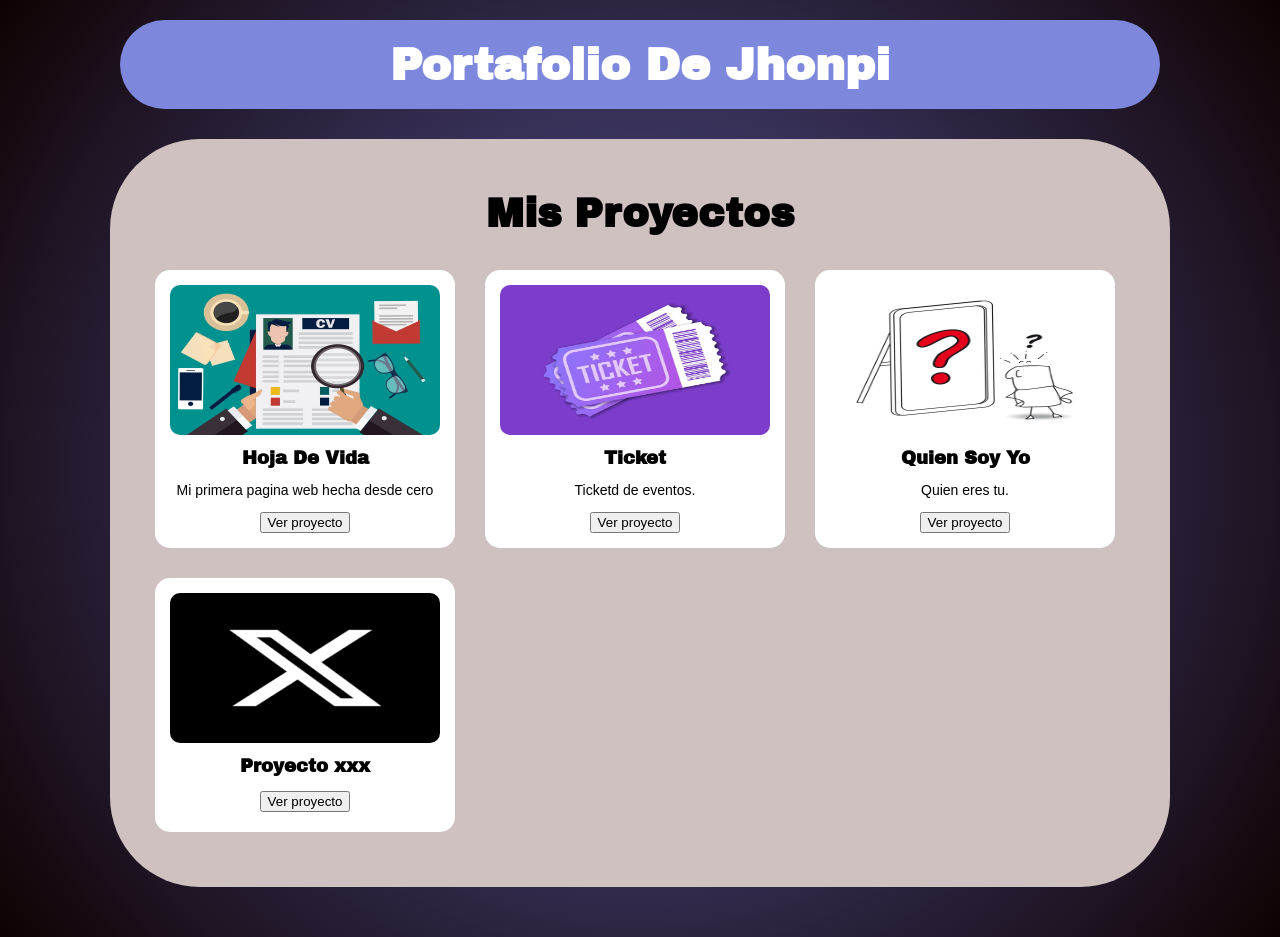
==== index.html @ b0c95a70 "Rename Index.html to index.html" ====
<!DOCTYPE html>
<html lang="en">
<head>
    <meta charset="UTF-8">
    <meta name="viewport" content="width=device-width, initial-scale=1.0">
    <title>Portafolio Jhonpi</title>
    <link rel="stylesheet" href="styles.css">
    <link href="https://fonts.googleapis.com/css2?family=Archivo+Black&display=swap" rel="stylesheet">
</head>
<body>

    <div class="encabezado">
        <h1>Portafolio De Jhonpi</h1>
    </div>

    <div class="seccion-proyectos">
        <h2>Mis Proyectos</h2>

        <div class="fila-proyectos">

            <div class="tarjeta">
                <img src="IMG/Hoja De Vida.jpg">
                <h3>Hoja De Vida</h3>
                <p>Mi primera pagina web hecha desde cero</p>
                <button href="HOJA_DE_VIDA/Index.html">Ver proyecto</button>
            </div>

            <div class="tarjeta">
                <img src="IMG/Ticket.avif">
                <h3>Ticket</h3>
                <p>Ticketd de eventos.</p>
                <button href="TICKETD_DE_EVENTOS/Index.html">Ver proyecto</button>
            </div>

            <div class="tarjeta">   
                <img src="IMG/Quien Soy Yo.jpg">
                <h3>Quien Soy Yo</h3>
                <p>Quien eres tu.</p>
                <button href="QUIEN_SOY/index.html">Ver proyecto</button>
            </div>

            <div class="tarjeta">
                <img src="IMG/xxx.png ">
                <h3>Proyecto xxx <h3>
                <p></p>
                <button href="">Ver proyecto</button>
            </div>

        </div>
    </div>

</body>
</html>
---- styles.css ----
body {
    background: radial-gradient(circle, rgba(87, 87, 158, 1) 0%, rgba(15, 2, 2, 1) 100%);
    font-family: "Archivo Black", sans-serif;
    margin: 0;
    padding: 20px;
}

.encabezado {
    width: 1000px;
    margin: auto;
    background-color: rgb(125, 136, 220);
    border-radius: 76px;
    text-align: center;
    padding: 20px;
}

.encabezado h1 {
    color: white;
    font-size: 45px;
    margin: 0;
}

.seccion-proyectos {
    width: 1000px;
    margin: 30px auto;
    background-color: rgb(208, 193, 193);
    border-radius: 90px;
    text-align: center;
    padding: 20px 30px 40px 30px;
}

.seccion-proyectos h2 {
    font-size: 40px;
    margin-bottom: 20px;
}

.fila-proyectos {
    overflow: hidden;
}

.tarjeta {
    float: left;
    width: 30%;
    margin: 1.5%;
    background-color: white;
    border-radius: 15px;
    padding: 15px;
    box-sizing: border-box;
}

.tarjeta img {
    width: 100%;
    border-radius: 10px;
    height: 150px;
}

.tarjeta h3 {
    font-size: 18px;
    margin: 10px 0 5px 0;
}

.tarjeta p {
    font-size: 14px;
    font-family: Arial, sans-serif;
}

.tarjeta a {
    background-color: rgb(125, 136, 220);
    color: white;
    padding: 8px 16px;
    border-radius: 20px;
    text-decoration: none;
    font-size: 14px;
}
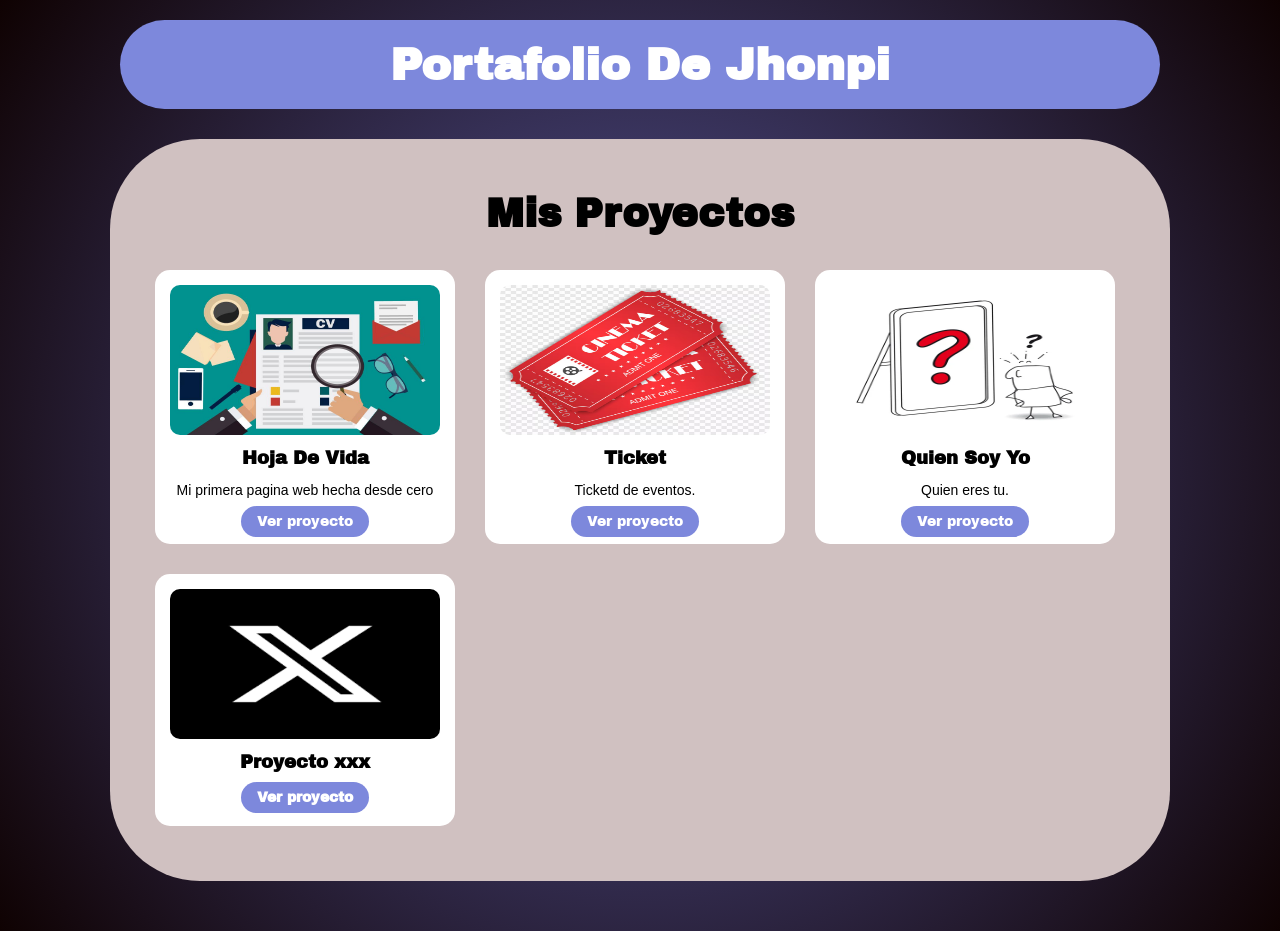
==== commit a283f5e7: "Rename Index.html to index.html" ====
--- a/index.html
+++ b/index.html
@@ -1,3 +1,4 @@
+
 <!DOCTYPE html>
 <html lang="en">
 <head>
@@ -22,28 +23,28 @@
                 <img src="IMG/Hoja De Vida.jpg">
                 <h3>Hoja De Vida</h3>
                 <p>Mi primera pagina web hecha desde cero</p>
-                <button href="HOJA_DE_VIDA/Index.html">Ver proyecto</button>
+                <a href="HOJA_DE_VIDA/Index.html">Ver proyecto</a>
             </div>
 
             <div class="tarjeta">
                 <img src="IMG/Ticket.avif">
                 <h3>Ticket</h3>
                 <p>Ticketd de eventos.</p>
-                <button href="TICKETD_DE_EVENTOS/Index.html">Ver proyecto</button>
+                <a href="TICKETD_DE_EVENTOS/Index.html">Ver proyecto</a>
             </div>
 
             <div class="tarjeta">   
                 <img src="IMG/Quien Soy Yo.jpg">
                 <h3>Quien Soy Yo</h3>
                 <p>Quien eres tu.</p>
-                <button href="QUIEN_SOY/index.html">Ver proyecto</button>
+                <a href="QUIEN_SOY/index.html">Ver proyecto</a>
             </div>
 
             <div class="tarjeta">
                 <img src="IMG/xxx.png ">
                 <h3>Proyecto xxx <h3>
                 <p></p>
-                <button href="">Ver proyecto</button>
+                <a href="">Ver proyecto</a>
             </div>
 
         </div>
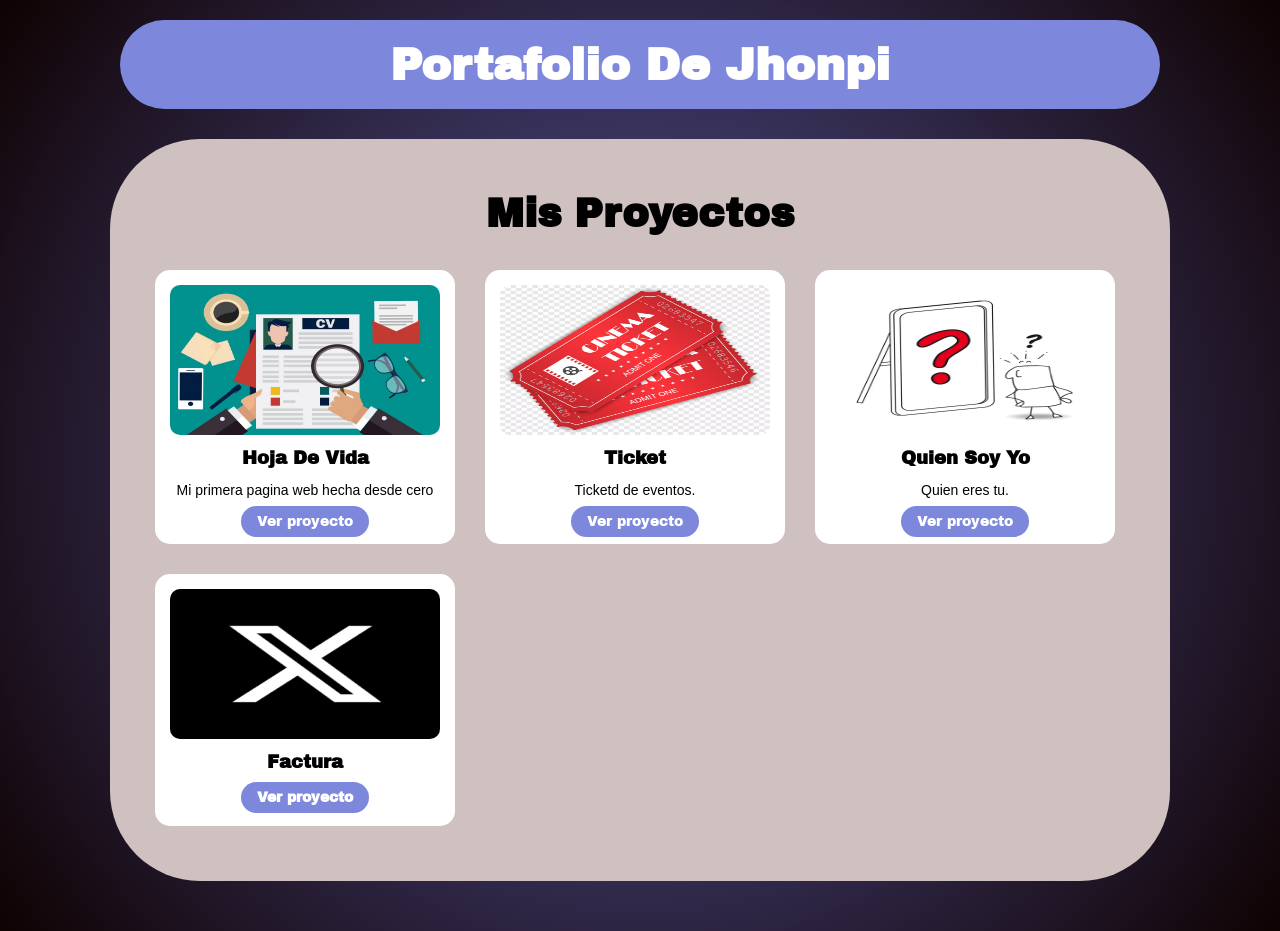
==== commit 6897d33d: "Rename Index.html to index.html" ====
--- a/index.html
+++ b/index.html
@@ -42,9 +42,9 @@
 
             <div class="tarjeta">
                 <img src="IMG/xxx.png ">
-                <h3>Proyecto xxx <h3>
+                <h3>Factura <h3>
                 <p></p>
-                <a href="">Ver proyecto</a>
+                <a href="MODELOS FACTURA 3/index.html">Ver proyecto</a>
             </div>
 
         </div>
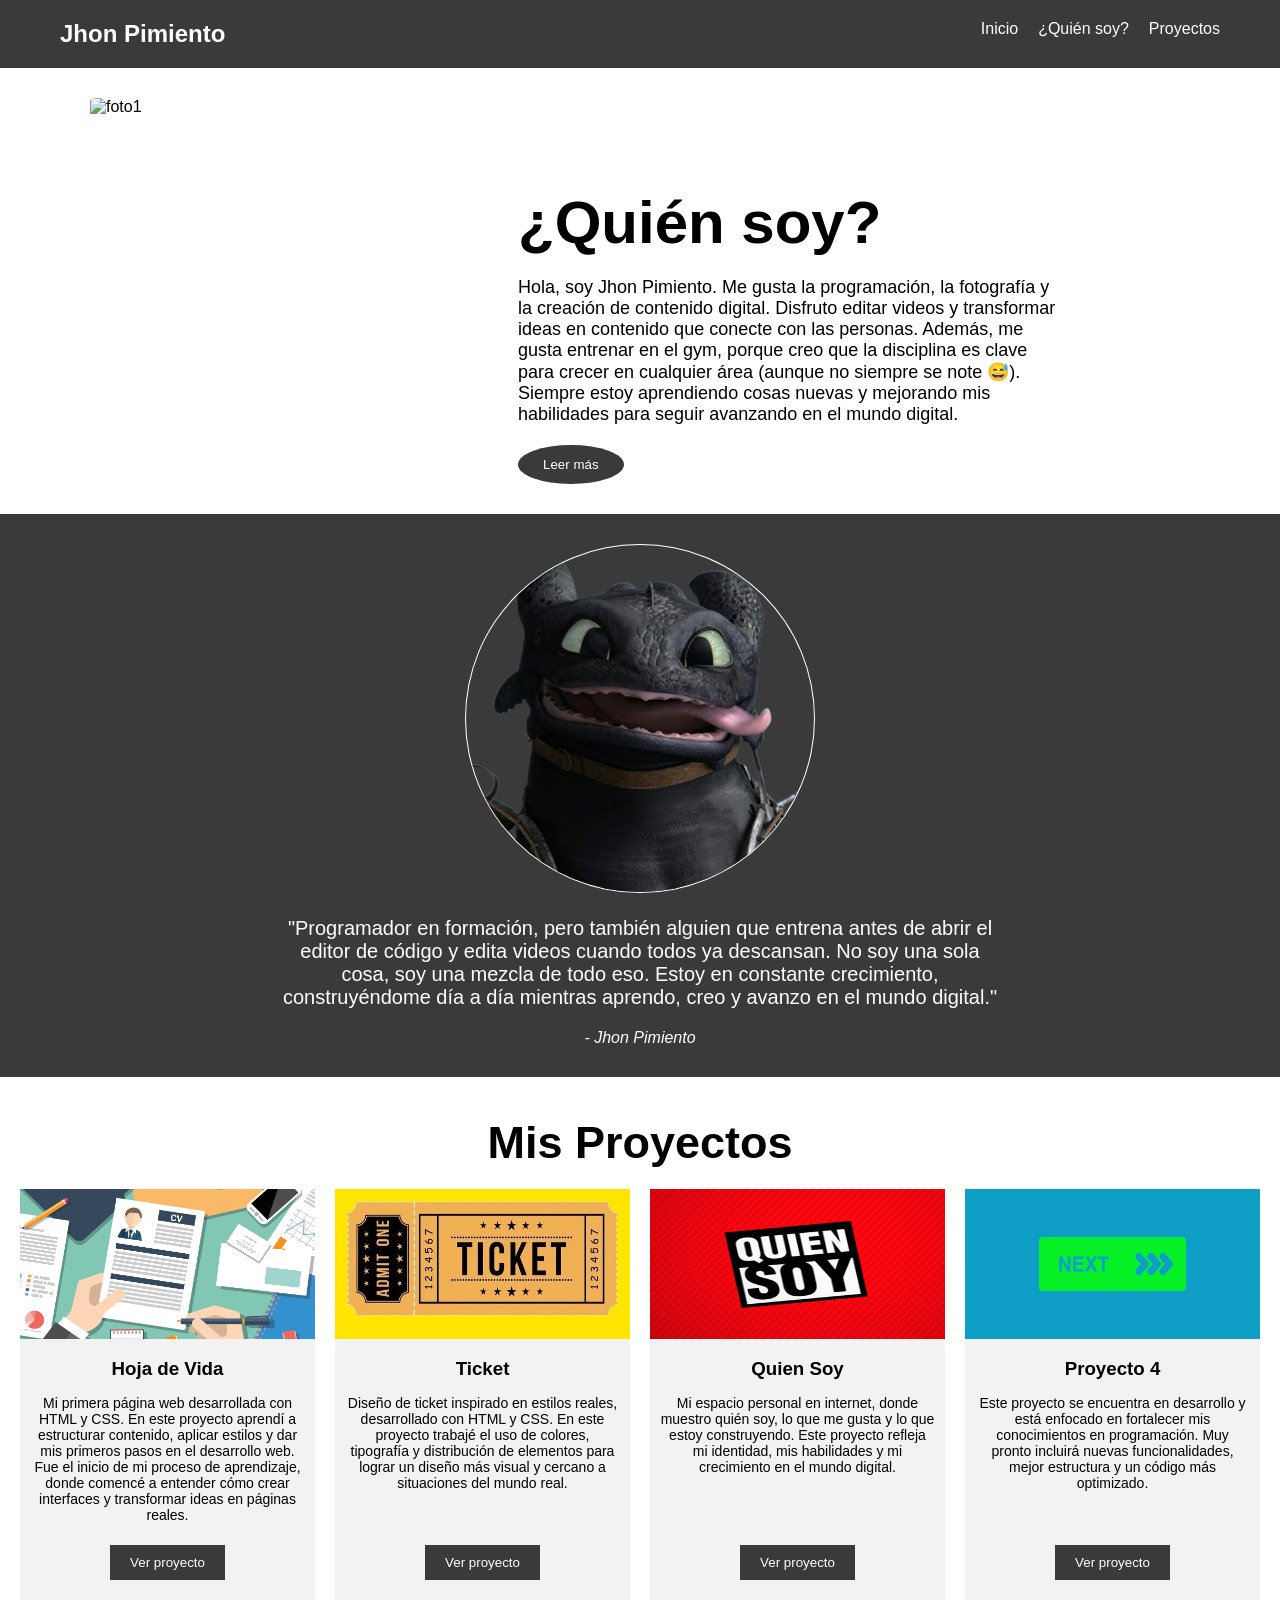
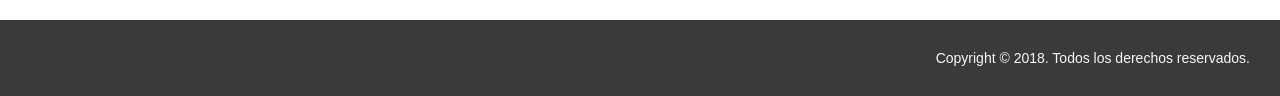
==== commit 58df65cd: "Add files via upload" ====
--- a/index.html
+++ b/index.html
@@ -1,54 +1,105 @@
-
 <!DOCTYPE html>
-<html lang="en">
+<html lang="es">
 <head>
     <meta charset="UTF-8">
     <meta name="viewport" content="width=device-width, initial-scale=1.0">
-    <title>Portafolio Jhonpi</title>
+    <title>Jhon Pimiento</title>
     <link rel="stylesheet" href="styles.css">
-    <link href="https://fonts.googleapis.com/css2?family=Archivo+Black&display=swap" rel="stylesheet">
 </head>
 <body>
 
-    <div class="encabezado">
-        <h1>Portafolio De Jhonpi</h1>
+<!-- navegacion -->
+<nav>
+    <h2 class="nombre">Jhon Pimiento</h2>
+    <ul class="nav-links">
+        <li><a href="#">Inicio</a></li>
+        <li><a href="#">¿Quién soy?</a></li>
+        <li><a href="#">Proyectos</a></li>
+    </ul>
+</nav>
+
+<!--quiem soy yo -->
+<section class="hero">
+    <div class="hero-contenido">
+
+        <div class="foto1">
+            <img src="IMG/Profile 1.JPG" alt="foto1">
+        </div>
+
+        <div class="foto-texto">
+            <h1>¿Quién soy?</h1>
+            <p>
+                Hola, soy Jhon Pimiento. Me gusta la programación, 
+                la fotografía y la creación de contenido digital.
+                Disfruto editar videos y transformar ideas en contenido
+                que conecte con las personas. Además, me gusta entrenar 
+                en el gym, porque creo que la disciplina es clave para
+                crecer en cualquier área (aunque no siempre se note 😅).
+                Siempre estoy aprendiendo cosas nuevas y mejorando mis 
+                habilidades para seguir avanzando en el mundo digital.
+            </p>
+            <button>Leer más</button>
+        </div>
+
     </div>
+</section>
 
-    <div class="seccion-proyectos">
-        <h2>Mis Proyectos</h2>
+<!-- foto2-->
+<section class="foto2">
+    <img src="IMG/Profile2.png" alt="Foto" class="foto2_img">
+    <p class="foto2-texto">
+        "Programador en formación, pero también alguien que entrena 
+        antes de abrir el editor de código y edita videos cuando todos 
+        ya descansan. No soy una sola cosa, soy una mezcla de todo eso.
+        Estoy en constante crecimiento, construyéndome día a día mientras
+        aprendo, creo y avanzo en el mundo digital."
+    </p>
+    <p class="cita-autor">- Jhon Pimiento</p>
+</section>
 
-        <div class="fila-proyectos">
+<!-- proyectos-->
+<section class="proyectos">
+    <h2>Mis Proyectos</h2>
 
-            <div class="tarjeta">
-                <img src="IMG/Hoja De Vida.jpg">
-                <h3>Hoja De Vida</h3>
-                <p>Mi primera pagina web hecha desde cero</p>
-                <a href="HOJA_DE_VIDA/Index.html">Ver proyecto</a>
-            </div>
+    <table class="tabla-proyectos">
+        <tr>
 
-            <div class="tarjeta">
-                <img src="IMG/Ticket.avif">
+            <td>
+                <img src="IMG/Hoja Vida -.png">
+                <h3>Hoja de Vida</h3>
+                <p>Mi primera página web desarrollada con HTML y CSS. En este proyecto aprendí a estructurar contenido, aplicar estilos y dar mis primeros pasos en el desarrollo web. Fue el inicio de mi proceso de aprendizaje, donde comencé a entender cómo crear interfaces y transformar ideas en páginas reales.</p>
+                <button>Ver proyecto</button>
+            </td>
+
+            <td>
+                <img src="IMG/Tiket.jpg">
                 <h3>Ticket</h3>
-                <p>Ticketd de eventos.</p>
-                <a href="TICKETD_DE_EVENTOS/Index.html">Ver proyecto</a>
-            </div>
+                <p>Diseño de ticket inspirado en estilos reales, desarrollado con HTML y CSS. En este proyecto trabajé el uso de colores, tipografía y distribución de elementos para lograr un diseño más visual y cercano a situaciones del mundo real.</p>
+                <button>Ver proyecto</button>
+            </td>
 
-            <div class="tarjeta">   
-                <img src="IMG/Quien Soy Yo.jpg">
-                <h3>Quien Soy Yo</h3>
-                <p>Quien eres tu.</p>
-                <a href="QUIEN_SOY/index.html">Ver proyecto</a>
-            </div>
+            <td>
+                <img src="IMG/Quien soy yo rojo.png">
+                <h3>Quien Soy</h3>
+                <p>Mi espacio personal en internet, donde muestro quién soy, lo que me gusta y lo que estoy construyendo. Este proyecto refleja mi identidad, mis habilidades y mi crecimiento en el mundo digital.</p>
+                <button>Ver proyecto</button>
+            </td>
 
-            <div class="tarjeta">
-                <img src="IMG/xxx.png ">
-                <h3>Factura <h3>
-                <p></p>
-                <a href="MODELOS FACTURA 3/index.html">Ver proyecto</a>
-            </div>
+            <td>
+                <img src="IMG/proximos .jpg">
+                <h3>Proyecto 4</h3>
+                <p>Este proyecto se encuentra en desarrollo y está enfocado en fortalecer mis conocimientos en programación. Muy pronto incluirá nuevas funcionalidades, mejor estructura y un código más optimizado.</p>
+                <button>Ver proyecto</button>
+            </td>
 
-        </div>
+        </tr>
+    </table>
+</section>
+<!--Derechos de autor-->
+<footer class="footer">
+    <div class="footer_contenido">
+        <p class="copy">Copyright © 2018. Todos los derechos reservados.</p>
     </div>
-
+</footer>
 </body>
-</html>
+</html>
--- a/styles.css
+++ b/styles.css
@@ -1,74 +1,189 @@
-body {
-    background: radial-gradient(circle, rgba(87, 87, 158, 1) 0%, rgba(15, 2, 2, 1) 100%);
-    font-family: "Archivo Black", sans-serif;
+* {
     margin: 0;
-    padding: 20px;
+    padding: 0;
+    box-sizing: border-box;
+    font-family: Arial, sans-serif;
 }
 
-.encabezado {
-    width: 1000px;
-    margin: auto;
-    background-color: rgb(125, 136, 220);
-    border-radius: 76px;
-    text-align: center;
-    padding: 20px;
+/* navegacion*/
+nav {
+    background-color: #3a3a3a;
+    padding: 20px 60px;
 }
 
-.encabezado h1 {
-    color: white;
-    font-size: 45px;
-    margin: 0;
+nav::after {
+    content: "";
+    display: block;
+    clear: both;
 }
 
-.seccion-proyectos {
-    width: 1000px;
-    margin: 30px auto;
-    background-color: rgb(208, 193, 193);
-    border-radius: 90px;
-    text-align: center;
-    padding: 20px 30px 40px 30px;
+.nombre{
+    color: white;
+    float: left;
 }
 
-.seccion-proyectos h2 {
-    font-size: 40px;
-    margin-bottom: 20px;
+.nav-links {
+    float: right;
+    list-style: none;
 }
 
-.fila-proyectos {
-    overflow: hidden;
+.nav-links li {
+    float: left;
+    margin-left: 20px;
 }
 
-.tarjeta {
-    float: left;
-    width: 30%;
-    margin: 1.5%;
-    background-color: white;
-    border-radius: 15px;
-    padding: 15px;
-    box-sizing: border-box;
+.nav-links a {
+    color: white;
+    text-decoration: none;
 }
 
-.tarjeta img {
+/* quien soyt yo*/
+.hero {
+    background-color: #ffffff;
+    padding: 30px;
+}
+
+.hero-contenido::after {
+    content: "";
+    display: block;
+    clear: both;
+}
+/*foto 1*/
+.foto1 {
+    float: left;
+    width: 40%;
+    
+    
+}
+
+.foto1 img {
+    width: 400px;
+    margin-right: 20px;
+    border-radius: 15%;
+    margin-left: 60px;
+}
+
+    .foto-texto {
+        float: left;
+        width: 45%;
+        
+    }
+
+    .foto-texto h1 {
+        font-size: 60px;
+        color: #000000;
+        margin-top: 90px;
+    }
+
+    .foto-texto p {
+        margin: 20px 0;
+        font-size: 18px;
+        color: #000000;
+        
+    }
+
+    .foto-texto button {
+        background-color: #3a3a3a;
+        color: white;
+        border: none;
+        padding: 12px 25px;
+        cursor: pointer;
+        border-radius: 50%;
+
+    }
+
+/* foto 2 */
+.foto2 {
+    background-color: #3a3a3a;
+    text-align: center;
+    padding: 30px;
+    color: rgb(255, 255, 255);
+    border-radius: 1px solid;
+}
+
+.foto2_img {
+    width: 350px;
+    border-radius: 50%;
+    border: 1px solid white
+}
+
+.foto2-texto {
+    font-size: 20px;
+    width: 60%;
+    margin: 20px auto;
+}
+
+.cita-autor {
+    margin-top: 5px;
+    font-style: italic;
+}
+
+/* proyectos*/
+
+.proyectos h2{
+    text-align: center;
+    padding: auto;
+    margin-top: 40px;
+    font-size: 45px;
+}
+
+.tabla-proyectos {
     width: 100%;
-    border-radius: 10px;
+    border-spacing: 20px; /* espacio entre las tajtas */
+}
+
+.tabla-proyectos td {
+    background: #f2f2f2;
+    vertical-align: top;
+    text-align: center;
+    width: 25%;
+    padding-bottom: 20px;
+}
+
+.tabla-proyectos img {
+    width: 100%;
     height: 150px;
 }
 
-.tarjeta h3 {
-    font-size: 18px;
-    margin: 10px 0 5px 0;
+.tabla-proyectos h3 {
+    margin: 15px 0;
 }
 
-.tarjeta p {
+.tabla-proyectos p {
+    min-height: 130px; /*esto me alinia la caja del texto todas iguales */
     font-size: 14px;
-    font-family: Arial, sans-serif;
+    padding: 0 10px;
 }
 
-.tarjeta a {
-    background-color: rgb(125, 136, 220);
+/* boton */
+.tabla-proyectos button {
+    margin-top: 80px; 
+    padding: 10px 20px;
+    background-color: #3a3a3a;
     color: white;
-    padding: 8px 16px;
-    border-radius: 20px;
-    text-decoration: none;
+    margin-top: 20px;
+    border: none;
+    cursor: pointer;
+}
+/* Derechos de autor */
+
+
+.footer {
+    background-color: #3a3a3a;
+}
+
+.footer_contenido {
+    width: 100%;
+    padding: 30px;
+    color: rgb(248, 248, 248);
     font-size: 14px;
-}+
+}
+
+.copy {
+    text-align: center;
+    float: none;
+    text-align: right;
+}
+
+
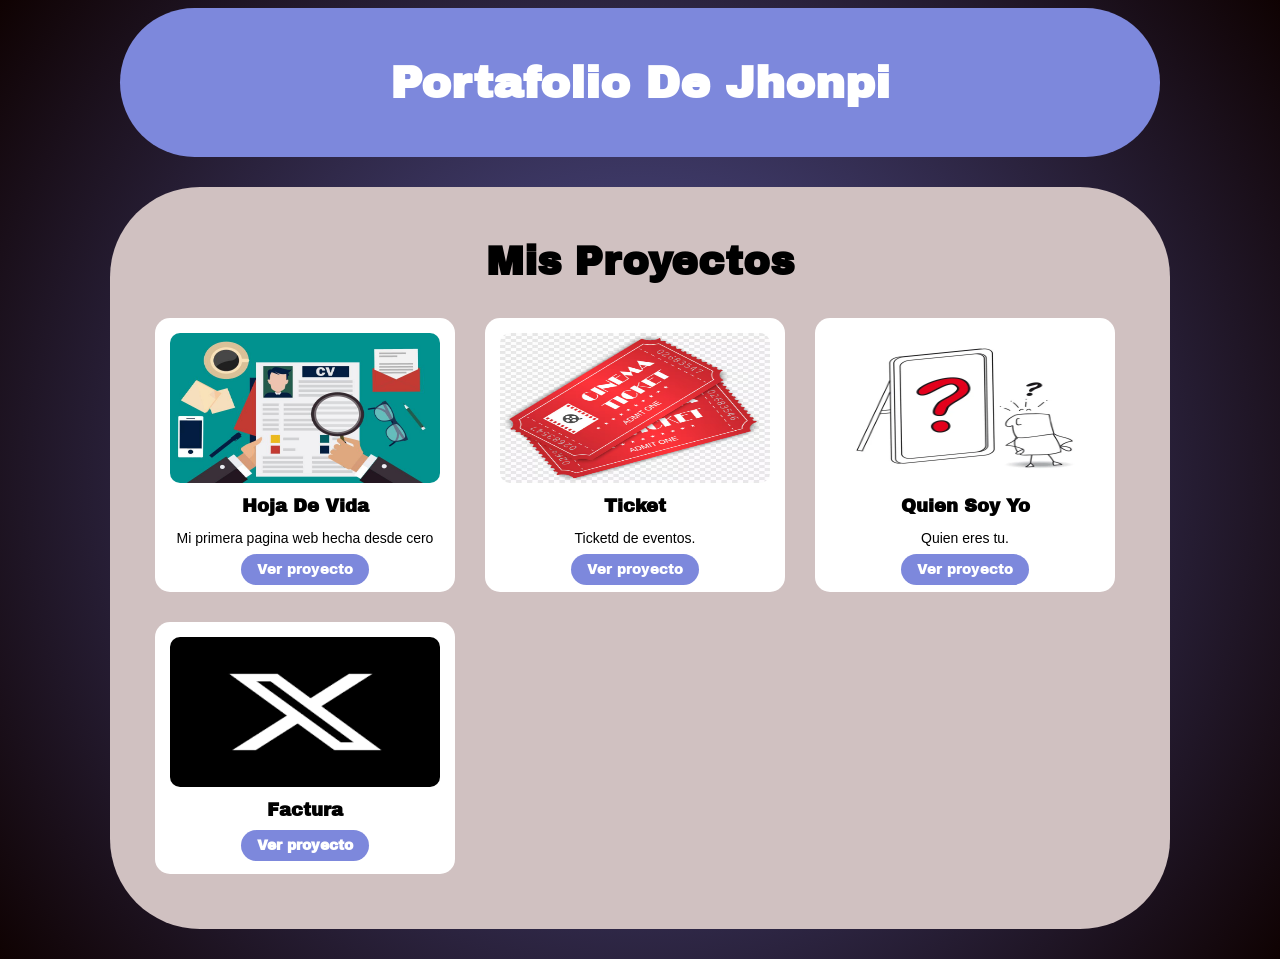
==== commit db392c0f: "Rename Index.html to index.html" ====
--- a/index.html
+++ b/index.html
@@ -1,105 +1,54 @@
+
 <!DOCTYPE html>
-<html lang="es">
+<html lang="en">
 <head>
     <meta charset="UTF-8">
     <meta name="viewport" content="width=device-width, initial-scale=1.0">
-    <title>Jhon Pimiento</title>
+    <title>Portafolio Jhonpi</title>
     <link rel="stylesheet" href="styles.css">
+    <link href="https://fonts.googleapis.com/css2?family=Archivo+Black&display=swap" rel="stylesheet">
 </head>
 <body>
 
-<!-- navegacion -->
-<nav>
-    <h2 class="nombre">Jhon Pimiento</h2>
-    <ul class="nav-links">
-        <li><a href="#">Inicio</a></li>
-        <li><a href="#">¿Quién soy?</a></li>
-        <li><a href="#">Proyectos</a></li>
-    </ul>
-</nav>
+    <div class="encabezado">
+        <h1>Portafolio De Jhonpi</h1>
+    </div>
 
-<!--quiem soy yo -->
-<section class="hero">
-    <div class="hero-contenido">
+    <div class="seccion-proyectos">
+        <h2>Mis Proyectos</h2>
 
-        <div class="foto1">
-            <img src="IMG/Profile 1.JPG" alt="foto1">
+        <div class="fila-proyectos">
+
+            <div class="tarjeta">
+                <img src="IMG/Hoja De Vida.jpg">
+                <h3>Hoja De Vida</h3>
+                <p>Mi primera pagina web hecha desde cero</p>
+                <a href="HOJA_DE_VIDA/Index.html">Ver proyecto</a>
+            </div>
+
+            <div class="tarjeta">
+                <img src="IMG/Ticket.avif">
+                <h3>Ticket</h3>
+                <p>Ticketd de eventos.</p>
+                <a href="TICKETD_DE_EVENTOS/Index.html">Ver proyecto</a>
+            </div>
+
+            <div class="tarjeta">   
+                <img src="IMG/Quien Soy Yo.jpg">
+                <h3>Quien Soy Yo</h3>
+                <p>Quien eres tu.</p>
+                <a href="QUIEN_SOY/index.html">Ver proyecto</a>
+            </div>
+
+            <div class="tarjeta">
+                <img src="IMG/xxx.png ">
+                <h3>Factura <h3>
+                <p></p>
+                <a href="MODELOS FACTURA 3/index.html"">Ver proyecto</a>
+            </div>
+
         </div>
+    </div>
 
-        <div class="foto-texto">
-            <h1>¿Quién soy?</h1>
-            <p>
-                Hola, soy Jhon Pimiento. Me gusta la programación, 
-                la fotografía y la creación de contenido digital.
-                Disfruto editar videos y transformar ideas en contenido
-                que conecte con las personas. Además, me gusta entrenar 
-                en el gym, porque creo que la disciplina es clave para
-                crecer en cualquier área (aunque no siempre se note 😅).
-                Siempre estoy aprendiendo cosas nuevas y mejorando mis 
-                habilidades para seguir avanzando en el mundo digital.
-            </p>
-            <button>Leer más</button>
-        </div>
-
-    </div>
-</section>
-
-<!-- foto2-->
-<section class="foto2">
-    <img src="IMG/Profile2.png" alt="Foto" class="foto2_img">
-    <p class="foto2-texto">
-        "Programador en formación, pero también alguien que entrena 
-        antes de abrir el editor de código y edita videos cuando todos 
-        ya descansan. No soy una sola cosa, soy una mezcla de todo eso.
-        Estoy en constante crecimiento, construyéndome día a día mientras
-        aprendo, creo y avanzo en el mundo digital."
-    </p>
-    <p class="cita-autor">- Jhon Pimiento</p>
-</section>
-
-<!-- proyectos-->
-<section class="proyectos">
-    <h2>Mis Proyectos</h2>
-
-    <table class="tabla-proyectos">
-        <tr>
-
-            <td>
-                <img src="IMG/Hoja Vida -.png">
-                <h3>Hoja de Vida</h3>
-                <p>Mi primera página web desarrollada con HTML y CSS. En este proyecto aprendí a estructurar contenido, aplicar estilos y dar mis primeros pasos en el desarrollo web. Fue el inicio de mi proceso de aprendizaje, donde comencé a entender cómo crear interfaces y transformar ideas en páginas reales.</p>
-                <button>Ver proyecto</button>
-            </td>
-
-            <td>
-                <img src="IMG/Tiket.jpg">
-                <h3>Ticket</h3>
-                <p>Diseño de ticket inspirado en estilos reales, desarrollado con HTML y CSS. En este proyecto trabajé el uso de colores, tipografía y distribución de elementos para lograr un diseño más visual y cercano a situaciones del mundo real.</p>
-                <button>Ver proyecto</button>
-            </td>
-
-            <td>
-                <img src="IMG/Quien soy yo rojo.png">
-                <h3>Quien Soy</h3>
-                <p>Mi espacio personal en internet, donde muestro quién soy, lo que me gusta y lo que estoy construyendo. Este proyecto refleja mi identidad, mis habilidades y mi crecimiento en el mundo digital.</p>
-                <button>Ver proyecto</button>
-            </td>
-
-            <td>
-                <img src="IMG/proximos .jpg">
-                <h3>Proyecto 4</h3>
-                <p>Este proyecto se encuentra en desarrollo y está enfocado en fortalecer mis conocimientos en programación. Muy pronto incluirá nuevas funcionalidades, mejor estructura y un código más optimizado.</p>
-                <button>Ver proyecto</button>
-            </td>
-
-        </tr>
-    </table>
-</section>
-<!--Derechos de autor-->
-<footer class="footer">
-    <div class="footer_contenido">
-        <p class="copy">Copyright © 2018. Todos los derechos reservados.</p>
-    </div>
-</footer>
 </body>
-</html>+</html>
--- a/styles.css
+++ b/styles.css
@@ -1,189 +1,71 @@
-* {
-    margin: 0;
-    padding: 0;
+body {
+    background: radial-gradient(circle, rgba(87, 87, 158, 1) 0%, rgba(15, 2, 2, 1) 100%);
+    font-family: "Archivo Black", sans-serif;
+}
+
+.encabezado {
+    width: 1000px;
+    margin: auto;
+    background-color: rgb(125, 136, 220);
+    border-radius: 76px;
+    text-align: center;
+    padding: 20px;
+}
+
+.encabezado h1 {
+    color: white;
+    font-size: 45px;
+}
+
+.seccion-proyectos {
+    width: 1000px;
+    margin: 30px auto;
+    background-color: rgb(208, 193, 193);
+    border-radius: 90px;
+    text-align: center;
+    padding: 20px 30px 40px 30px;
+}
+
+.seccion-proyectos h2 {
+    font-size: 40px;
+    margin-bottom: 20px;
+}
+
+.fila-proyectos {
+    overflow: hidden;
+}
+
+.tarjeta {
+    float: left;
+    width: 30%;
+    margin: 1.5%;
+    background-color: white;
+    border-radius: 15px;
+    padding: 15px;
     box-sizing: border-box;
+}
+
+.tarjeta img {
+    width: 100%;
+    border-radius: 10px;
+    height: 150px;
+}
+
+.tarjeta h3 {
+    font-size: 18px;
+    margin: 10px 0 5px 0;
+}
+
+.tarjeta p {
+    font-size: 14px;
     font-family: Arial, sans-serif;
 }
 
-/* navegacion*/
-nav {
-    background-color: #3a3a3a;
-    padding: 20px 60px;
-}
-
-nav::after {
-    content: "";
-    display: block;
-    clear: both;
-}
-
-.nombre{
+.tarjeta a {
+    background-color: rgb(125, 136, 220);
     color: white;
-    float: left;
-}
-
-.nav-links {
-    float: right;
-    list-style: none;
-}
-
-.nav-links li {
-    float: left;
-    margin-left: 20px;
-}
-
-.nav-links a {
-    color: white;
+    padding: 8px 16px;
+    border-radius: 20px;
     text-decoration: none;
-}
-
-/* quien soyt yo*/
-.hero {
-    background-color: #ffffff;
-    padding: 30px;
-}
-
-.hero-contenido::after {
-    content: "";
-    display: block;
-    clear: both;
-}
-/*foto 1*/
-.foto1 {
-    float: left;
-    width: 40%;
-    
-    
-}
-
-.foto1 img {
-    width: 400px;
-    margin-right: 20px;
-    border-radius: 15%;
-    margin-left: 60px;
-}
-
-    .foto-texto {
-        float: left;
-        width: 45%;
-        
-    }
-
-    .foto-texto h1 {
-        font-size: 60px;
-        color: #000000;
-        margin-top: 90px;
-    }
-
-    .foto-texto p {
-        margin: 20px 0;
-        font-size: 18px;
-        color: #000000;
-        
-    }
-
-    .foto-texto button {
-        background-color: #3a3a3a;
-        color: white;
-        border: none;
-        padding: 12px 25px;
-        cursor: pointer;
-        border-radius: 50%;
-
-    }
-
-/* foto 2 */
-.foto2 {
-    background-color: #3a3a3a;
-    text-align: center;
-    padding: 30px;
-    color: rgb(255, 255, 255);
-    border-radius: 1px solid;
-}
-
-.foto2_img {
-    width: 350px;
-    border-radius: 50%;
-    border: 1px solid white
-}
-
-.foto2-texto {
-    font-size: 20px;
-    width: 60%;
-    margin: 20px auto;
-}
-
-.cita-autor {
-    margin-top: 5px;
-    font-style: italic;
-}
-
-/* proyectos*/
-
-.proyectos h2{
-    text-align: center;
-    padding: auto;
-    margin-top: 40px;
-    font-size: 45px;
-}
-
-.tabla-proyectos {
-    width: 100%;
-    border-spacing: 20px; /* espacio entre las tajtas */
-}
-
-.tabla-proyectos td {
-    background: #f2f2f2;
-    vertical-align: top;
-    text-align: center;
-    width: 25%;
-    padding-bottom: 20px;
-}
-
-.tabla-proyectos img {
-    width: 100%;
-    height: 150px;
-}
-
-.tabla-proyectos h3 {
-    margin: 15px 0;
-}
-
-.tabla-proyectos p {
-    min-height: 130px; /*esto me alinia la caja del texto todas iguales */
     font-size: 14px;
-    padding: 0 10px;
-}
-
-/* boton */
-.tabla-proyectos button {
-    margin-top: 80px; 
-    padding: 10px 20px;
-    background-color: #3a3a3a;
-    color: white;
-    margin-top: 20px;
-    border: none;
-    cursor: pointer;
-}
-/* Derechos de autor */
-
-
-.footer {
-    background-color: #3a3a3a;
-}
-
-.footer_contenido {
-    width: 100%;
-    padding: 30px;
-    color: rgb(248, 248, 248);
-    font-size: 14px;
-
-}
-
-.copy {
-    text-align: center;
-    float: none;
-    text-align: right;
-}
-
-
+}
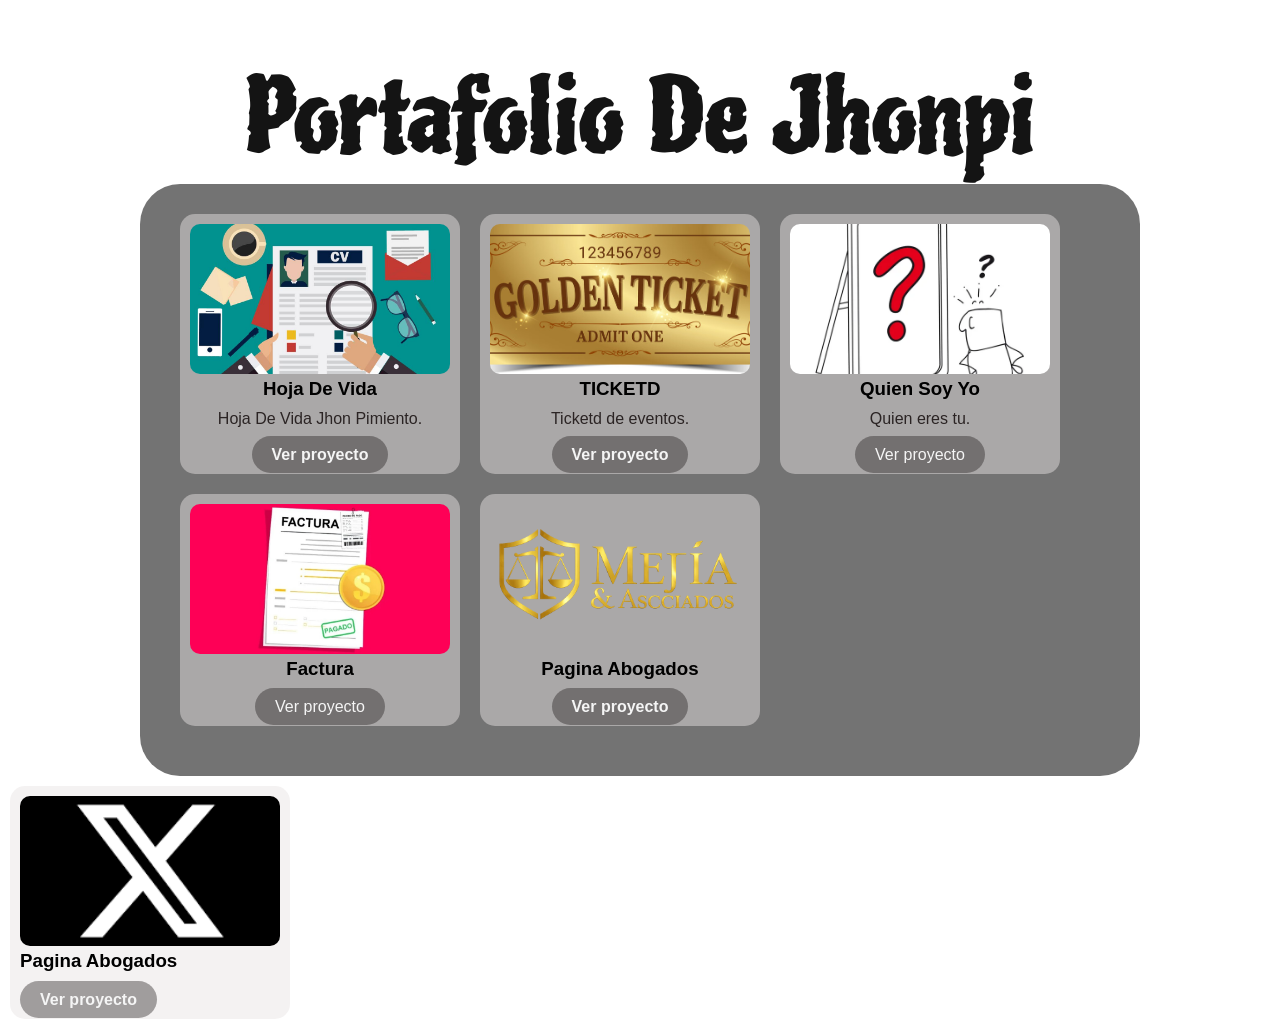
==== commit 295f13c4: "x" ====
--- a/index.html
+++ b/index.html
@@ -1,54 +1,69 @@
-
 <!DOCTYPE html>
 <html lang="en">
 <head>
-    <meta charset="UTF-8">
-    <meta name="viewport" content="width=device-width, initial-scale=1.0">
+    <meta charset="UTF-8"> 
+    <meta name="viewport" content="width=device-width, initial-scale=1.0"> 
     <title>Portafolio Jhonpi</title>
-    <link rel="stylesheet" href="styles.css">
-    <link href="https://fonts.googleapis.com/css2?family=Archivo+Black&display=swap" rel="stylesheet">
+
+    <link rel="stylesheet" href="styles.css"> 
+
+    <link rel="preconnect" href="https://fonts.googleapis.com"> <!-- Mejora carga -->
+    <link rel="preconnect" href="https://fonts.gstatic.com" crossorigin> <!-- Conexión segura -->
+    <link href="https://fonts.googleapis.com/css2?family=Piedra&display=swap" rel="stylesheet"> <!-- Fuente Piedra -->
 </head>
 <body>
-
-    <div class="encabezado">
-        <h1>Portafolio De Jhonpi</h1>
+<section>
+    <video autoplay muted loop playsinline id="bg-video">
+        <source src="VIDEO/Ultra Instinct Goku – Limitless Power Awakens.mp4" type="video/mp4"> <!-- Ruta video -->
+    </video> 
+    <div class="contenido">
+        <h1 class="piedra-regular">Portafolio De Jhonpi</h1>
     </div>
-
-    <div class="seccion-proyectos">
-        <h2>Mis Proyectos</h2>
+</section>
 
         <div class="fila-proyectos">
-
-            <div class="tarjeta">
+            <div class="tarjeta_2">
                 <img src="IMG/Hoja De Vida.jpg">
-                <h3>Hoja De Vida</h3>
-                <p>Mi primera pagina web hecha desde cero</p>
-                <a href="HOJA_DE_VIDA/Index.html">Ver proyecto</a>
+                <h3><strong>Hoja De Vida</strong></h3>
+                <p>Hoja De Vida Jhon Pimiento.</p>
+                <h4><a href="HOJA_DE_VIDA/Index.html">Ver proyecto</a></h4>
             </div>
 
-            <div class="tarjeta">
-                <img src="IMG/Ticket.avif">
-                <h3>Ticket</h3>
+            <div class="tarjeta_2" id="tarjeta_exepcion">
+                <img src="IMG/Ticket.jpg">
+                <h3><strong>TICKETD</strong></h3>
                 <p>Ticketd de eventos.</p>
-                <a href="TICKETD_DE_EVENTOS/Index.html">Ver proyecto</a>
+                <h4><a href="TICKETD_DE_EVENTOS/Index.html">Ver proyecto</a></h4>
             </div>
 
-            <div class="tarjeta">   
+            <div class="tarjeta_2">   
                 <img src="IMG/Quien Soy Yo.jpg">
-                <h3>Quien Soy Yo</h3>
+                <h3><strong>Quien Soy Yo</strong></h3>
                 <p>Quien eres tu.</p>
-                <a href="QUIEN_SOY/index.html">Ver proyecto</a>
+                <h4></h4><a href="QUIEN_SOY/index.html">Ver proyecto</a></h4>
             </div>
 
-            <div class="tarjeta">
-                <img src="IMG/xxx.png ">
-                <h3>Factura <h3>
+            <div class="tarjeta_2">
+                <img src="IMG/Factura.jpeg">
+                <h3><strong>Factura</strong><h3>
                 <p></p>
-                <a href="MODELOS FACTURA 3/index.html"">Ver proyecto</a>
+                <h4></h4><a href="MODELOS FACTURA 3/index.html">Ver proyecto</a></h4>
             </div>
 
+            <div class="tarjeta_2">
+                <img src="ABOGADOS/img/logomj.png">
+                <h3><strong>Pagina Abogados</strong><h3>
+                <p></p>
+                <h4><a href="ABOGADOS/index.html">Ver proyecto</a></h4>
+            </div>
         </div>
-    </div>
-
+        
+        <div class="tarjeta_2">
+                <img src="IMG/xxx.png">
+                <h3><strong>Pagina Abogados</strong><h3>
+                <p></p>
+                <h4><a href="COMIDA/index.html">Ver proyecto</a></h4>
+            </div>
+        </div>
 </body>
 </html>
--- a/styles.css
+++ b/styles.css
@@ -1,71 +1,113 @@
-body {
-    background: radial-gradient(circle, rgba(87, 87, 158, 1) 0%, rgba(15, 2, 2, 1) 100%);
-    font-family: "Archivo Black", sans-serif;
+*{
+    margin: 0;
+    padding: 0;
+    box-sizing: border-box;
 }
 
-.encabezado {
-    width: 1000px;
-    margin: auto;
-    background-color: rgb(125, 136, 220);
-    border-radius: 76px;
-    text-align: center;
-    padding: 20px;
+.piedra-regular {
+    font-family: "Piedra", serif;
+    font-weight: 400;
+    font-style: normal;
+}
+
+body {
+    font-family: Arial, Helvetica, sans-serif;
+    min-height: 100vh;
+    overflow: hidden;
+    margin: 0;
 }
 
 .encabezado h1 {
-    color: white;
+    color: #F5F5F5;
     font-size: 45px;
 }
 
-.seccion-proyectos {
-    width: 1000px;
-    margin: 30px auto;
-    background-color: rgb(208, 193, 193);
-    border-radius: 90px;
-    text-align: center;
-    padding: 20px 30px 40px 30px;
+h1{
+    color: #141414;
+    font-size: 100px;
 }
 
-.seccion-proyectos h2 {
-    font-size: 40px;
-    margin-bottom: 20px;
+.contenido{
+    position: relative;
+    z-index: 1;
+    color: #000000;
+    text-align: center;
+    margin-top: 6vh;
+}
+
+#bg-video{
+    position: fixed;
+    top: 0;
+    left: 0;
+    width: 100%;
+    height: 100%;
+    object-fit: cover;
+    z-index: -1;
 }
 
 .fila-proyectos {
+    width: 1000px;
+    margin: auto;
+    background-color: rgba(0, 0, 0, 0.55);
+    border-radius: 40px;
+    text-align: center;
+    padding: 20px 30px 40px 30px;
     overflow: hidden;
 }
 
-.tarjeta {
+.tarjeta_2 {
     float: left;
-    width: 30%;
-    margin: 1.5%;
-    background-color: white;
+    width: 280px;
+    border: 10px;
+    padding: 10px;
+    margin: 10px;
+    background-color: rgba(232, 227, 227, 0.472);
     border-radius: 15px;
-    padding: 15px;
-    box-sizing: border-box;
 }
 
-.tarjeta img {
-    width: 100%;
-    border-radius: 10px;
-    height: 150px;
+#tarjeta_exepcion{
+    float: left;
+    width: 280px;
+    border: 10px;
+    padding: 10px;
+    margin: 10px;
+    background-color:  rgba(232, 227, 227, 0.472);
+    border-radius: 15px;
 }
 
-.tarjeta h3 {
-    font-size: 18px;
-    margin: 10px 0 5px 0;
+.tarjeta_2 img {
+    width: 100%;
+    height: 150px;
+    object-fit: cover;
+    border-radius: 10px;
 }
 
-.tarjeta p {
-    font-size: 14px;
-    font-family: Arial, sans-serif;
+.tarjeto_2 h3 {
+    color: #4e4646;
+    font-family: "Piedra", serif;
+    margin-top: 15px;
+}   
+
+
+.tarjeta_2 p {
+    color: #2b2424;
+    margin: 10px;
+    margin-bottom: 7%;
 }
 
-.tarjeta a {
-    background-color: rgb(125, 136, 220);
-    color: white;
-    padding: 8px 16px;
-    border-radius: 20px;
-    text-decoration: none;
-    font-size: 14px;
-}+/**Boton de ver proyecto*/
+.tarjeta_2 a {
+    background-color: #1d191963;
+    color: #F5F5F5;
+    border-radius: 50px;
+    padding: 10px 20px;
+    text-decoration:none;
+    margin-top: 20%;
+}
+.tarjeta_2 a:hover{
+    background-color: rgb(0, 0, 0);
+    transition: 0.4s;
+    color: rgb(255, 255, 255);
+    
+}
+
